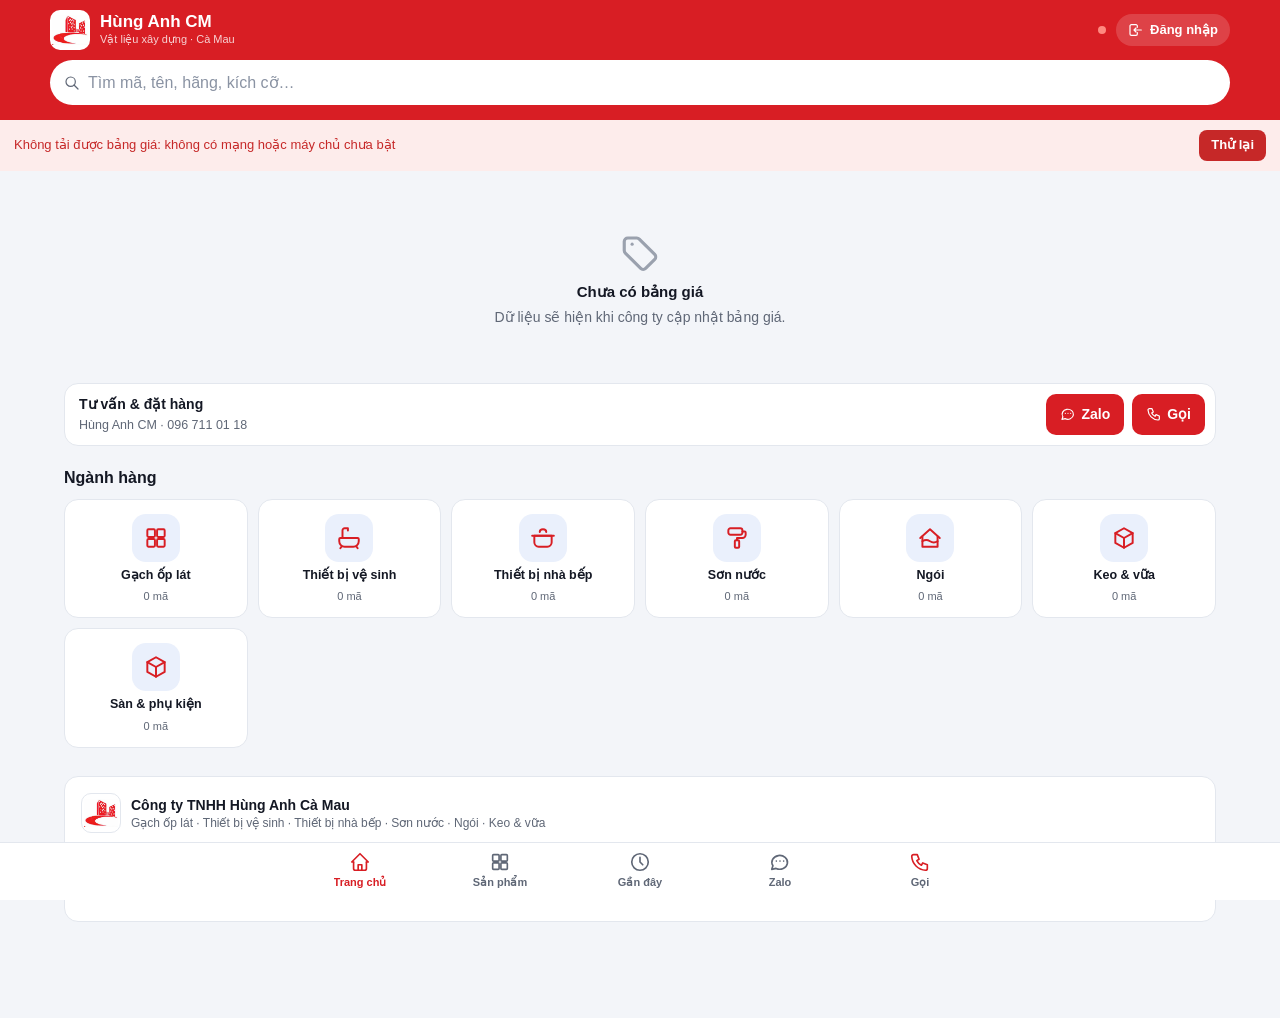
==== index.html @ 433af339 "feat: khung app bang gia / ton kho / dat hang cho Hung Anh Ca Mau Ban sach dua tren app Hien Nga: th" ====
<!DOCTYPE html>
<html lang="vi">
<head>
<meta charset="UTF-8"/>
<meta name="viewport" content="width=device-width,initial-scale=1.0,viewport-fit=cover"/>
<meta name="apple-mobile-web-app-capable" content="yes"/>
<meta name="theme-color" content="#D81E24"/>
<meta name="apple-mobile-web-app-title" content="Hùng Anh CM"/>
<title>Bảng giá Hùng Anh CM</title>
<link rel="icon" type="image/png" href="img/favicon.png">
<link rel="apple-touch-icon" href="img/apple-touch-icon.png">
<link rel="manifest" href="manifest.json">
<link rel="stylesheet" href="style.css?v=22">
</head>
<body>

<!-- Màn hình đăng nhập (chỉ mở khi bấm "Đăng nhập") -->
<div id="login" class="login" hidden>
  <button type="button" class="login-back" data-act="dong-dang-nhap"><span id="login-back-ic"></span> Xem bảng giá</button>
  <div class="login-head">
    <div class="logo logo-lg" id="login-logo"></div>
    <div class="login-ten" id="login-ten"></div>
    <div class="login-sub" id="login-sub"></div>
  </div>
  <form class="login-box" id="login-form" autocomplete="on">
    <h1>Đăng nhập đại lý / nhân viên</h1>
    <p class="login-note">Để xem giá đại lý và tồn kho.</p>
    <label>Tài khoản<input id="inp-user" type="text" autocomplete="username" autocapitalize="none" required></label>
    <label>Mật khẩu<input id="inp-pass" type="password" autocomplete="current-password" required></label>
    <p class="login-err" id="login-err"></p>
    <button type="submit" class="btn btn-chinh" id="btn-login">Đăng nhập</button>
    <p class="login-foot" id="login-foot"></p>
  </form>
</div>

<!-- App -->
<div id="app" hidden>
  <header class="topbar" id="topbar"></header>
  <div class="acct-menu" id="acct-menu" hidden></div>
  <div class="demo-bar" id="demo-bar" hidden>Chế độ dùng thử – dữ liệu giả, chưa nối Google Sheet</div>
  <div class="loi-bar" id="loi-bar" hidden></div>
  <main id="main"></main>
  <nav class="bottom-nav" id="bottom-nav"></nav>
</div>

<!-- Chi tiết sản phẩm / bảng lọc / quản lý tài khoản -->
<div class="sheet-nen" id="sheet-nen" hidden></div>
<section class="sheet" id="sheet" hidden aria-modal="true" role="dialog"></section>
<div class="toast" id="toast" hidden></div>

<!-- Vùng in tem giá (chỉ hiện khi in) -->
<div id="vung-in" hidden></div>
<style id="kieu-in"></style>

<script src="config.js?v=7"></script>
<script src="lib/qr.js?v=1"></script>
<script src="lib/anh-gui.js?v=4"></script>
<script src="app.js?v=35"></script>
</body>
</html>
---- style.css ----
*{box-sizing:border-box;margin:0;padding:0;-webkit-tap-highlight-color:transparent}
:root{
  --c:#1E3FA8;  --c2:#152E7E;  --c-nhat:#EAF0FC;   /* xanh logo – app.js ghi đè theo config.js */
  --do:#D7261E; --do-nhat:#FDECEB;                  /* đỏ logo */
  --bg:#F3F5F9; --bg1:#FFFFFF; --bg2:#F0F2F6;
  --t1:#141824; --t2:#5F6776; --t3:#9AA1AE;
  --bd:#E3E7EE; --bd2:#CBD2DD;
  --xanh:#1F8A3B; --vang:#B36B00; --loi:#C62828;
  --r:14px; --r8:10px;
  --f:-apple-system,BlinkMacSystemFont,'Segoe UI',Roboto,'Helvetica Neue',sans-serif;
}
@media (prefers-color-scheme:dark){
  :root{--bg:#0E1117;--bg1:#181C24;--bg2:#222733;--t1:#EEF1F6;--t2:#A0A8B6;--t3:#5E6675;--bd:#2B313D;--bd2:#3B4250;--c-nhat:#1C2846;--do-nhat:#3A1A19;--xanh:#5CC87A;--vang:#F2B04F;--loi:#F06A64}
}
html,body{background:var(--bg);color:var(--t1);font:14px/1.45 var(--f)}
body{min-height:100vh;overflow-x:hidden}
[hidden]{display:none!important}
button{font:inherit;color:inherit;cursor:pointer;border:none;background:none;text-align:inherit}
input,select{font:inherit;color:var(--t1)}
img{display:block;max-width:100%}
a{color:inherit;text-decoration:none}
.ic{width:20px;height:20px;flex-shrink:0;display:inline-block;vertical-align:middle}
.ic-sm{width:16px;height:16px}
.ic-lg{width:28px;height:28px}

/* ---------- Nút ---------- */
.btn{display:flex;align-items:center;justify-content:center;gap:8px;width:100%;padding:12px 14px;border-radius:12px;font-weight:700;font-size:15px}
.btn-chinh{background:var(--c);color:#fff}
.btn-do{background:var(--do);color:#fff}
.btn-chinh:disabled{opacity:.6}
.btn-vien{border:1.5px solid var(--bd2);background:var(--bg1);color:var(--t1);font-weight:600}
.btn-nho{width:auto;padding:8px 14px;font-size:13px}
.lock{display:flex;align-items:center;gap:8px;width:100%;padding:10px 12px;border-radius:10px;background:var(--c-nhat);color:var(--c);font-weight:600;font-size:13px}

/* ---------- Logo ---------- */
.logo{display:inline-flex;align-items:center;justify-content:center;width:40px;height:40px;border-radius:10px;background:#fff;color:var(--do);font-weight:900;font-size:15px;letter-spacing:-.5px;flex-shrink:0;overflow:hidden;padding:2px}
.logo img{width:100%;height:100%;object-fit:contain}
.logo-lg{width:132px;height:132px;border-radius:24px;font-size:32px;padding:10px;box-shadow:0 8px 24px rgba(0,0,0,.2)}

/* ---------- Đăng nhập ---------- */
.login{min-height:100vh;background:var(--c);display:flex;flex-direction:column;align-items:center;justify-content:center;padding:56px 16px 24px;position:relative}
.login::after{content:'';position:absolute;left:0;right:0;bottom:0;height:6px;background:var(--do)}
.login-back{position:absolute;top:max(14px,env(safe-area-inset-top));left:12px;display:flex;align-items:center;gap:6px;color:#fff;font-weight:600;padding:8px 10px;border-radius:10px;background:rgba(255,255,255,.14)}
.login-head{text-align:center;color:#fff;margin-bottom:22px}
.login-ten{font-size:26px;font-weight:900;margin-top:12px}
.login-sub{opacity:.85;font-size:13px}
.login-box{width:100%;max-width:380px;background:var(--bg1);border-radius:18px;padding:22px 20px;box-shadow:0 14px 40px rgba(0,0,0,.25)}
.login-box h1{font-size:17px}
.login-note{font-size:13px;color:var(--t2);margin:2px 0 16px}
.login-box label{display:block;font-size:12px;font-weight:700;color:var(--t2);margin-bottom:12px}
.login-box input{display:block;width:100%;margin-top:5px;padding:12px;border:1.5px solid var(--bd2);border-radius:10px;background:var(--bg1);font-size:16px}
.login-box input:focus{outline:none;border-color:var(--c)}
.login-err{color:var(--loi);font-size:13px;min-height:18px;margin-bottom:6px}
.login-foot{text-align:center;font-size:12px;color:var(--t2);margin-top:14px}
.login-foot a{color:var(--c);font-weight:600}

/* ---------- Thanh trên ---------- */
.topbar{position:sticky;top:0;z-index:20;background:var(--c);color:#fff;padding:10px 14px 12px;padding-top:max(10px,env(safe-area-inset-top));border-bottom:3px solid var(--do)}
.tb-row{display:flex;align-items:center;gap:10px;max-width:1180px;margin:0 auto}
.brand{display:flex;align-items:center;gap:10px;min-width:0;flex:1;color:#fff}
.brand-text{display:flex;flex-direction:column;min-width:0}
.brand-text b{font-size:17px;line-height:1.2;white-space:nowrap;overflow:hidden;text-overflow:ellipsis}
.brand-text small{font-size:11px;opacity:.8;white-space:nowrap;overflow:hidden;text-overflow:ellipsis}
.tb-title{flex:1;min-width:0;font-size:17px;font-weight:800;white-space:nowrap;overflow:hidden;text-overflow:ellipsis}
.tb-btn{display:flex;align-items:center;gap:6px;color:#fff;background:rgba(255,255,255,.16);border-radius:999px;padding:7px 12px;font-size:13px;font-weight:700;flex-shrink:0}
.tb-icon{width:38px;height:38px;display:flex;align-items:center;justify-content:center;border-radius:10px;color:#fff;flex-shrink:0}
.tb-icon:hover,.tb-btn:hover{background:rgba(255,255,255,.24)}
.tb-search{display:flex;align-items:center;gap:8px;background:#fff;color:#5F6776;border-radius:999px;padding:0 14px;margin:10px auto 0;max-width:1180px}
.tb-search input{flex:1;border:none;background:none;padding:11px 0;font-size:16px;outline:none;min-width:0;color:#141824}
.tb-search input::placeholder{color:#8A93A3}
.sync{width:8px;height:8px;border-radius:50%;background:#7CE29A;flex-shrink:0}
.sync.dang{background:#FFD166;animation:nhay 1s infinite}
.sync.loi{background:#FF8A80}
@keyframes nhay{50%{opacity:.3}}
.acct-menu{position:fixed;right:12px;top:58px;z-index:30;background:var(--bg1);color:var(--t1);border-radius:14px;box-shadow:0 12px 32px rgba(0,0,0,.22);min-width:230px;overflow:hidden}
.acct-menu .who{padding:12px 14px;border-bottom:1px solid var(--bd);font-size:12px;color:var(--t2)}
.acct-menu .who b{display:block;color:var(--t1);font-size:14px}
.acct-menu button{display:flex;align-items:center;gap:10px;width:100%;padding:12px 14px;font-size:14px}
.acct-menu button:hover{background:var(--bg2)}
.demo-bar{background:#FFF3CD;color:#7A5300;font-size:12px;font-weight:700;text-align:center;padding:5px 10px}
.loi-bar{background:var(--do-nhat);color:var(--loi);font-size:13px;padding:10px 14px;display:flex;gap:10px;align-items:center;justify-content:space-between}
.loi-bar button{background:var(--loi);color:#fff;border-radius:8px;padding:6px 12px;font-weight:700;flex-shrink:0}

main{max-width:1180px;margin:0 auto;padding:14px 14px 96px}

/* ---------- Thanh dưới ---------- */
.bottom-nav{position:fixed;left:0;right:0;bottom:0;z-index:20;display:flex;justify-content:center;background:var(--bg1);border-top:1px solid var(--bd);padding-bottom:env(safe-area-inset-bottom)}
.bn{flex:1;max-width:140px;display:flex;flex-direction:column;align-items:center;gap:2px;padding:8px 2px 9px;font-size:11px;font-weight:600;color:var(--t2);min-width:0}
.bn .ic{width:22px;height:22px}
.bn.on{color:var(--do)}
.bn span{max-width:100%;overflow:hidden;text-overflow:ellipsis;white-space:nowrap}

/* ---------- Trang chủ ---------- */
.banner{display:flex;align-items:center;gap:12px;background:var(--do);color:#fff;border-radius:var(--r);padding:14px 16px}
.banner b{display:block;font-size:16px}
.banner small{opacity:.9;font-size:12.5px}
.banner .ic{width:30px;height:30px;opacity:.9}
.h2{display:flex;align-items:baseline;justify-content:space-between;font-size:16px;font-weight:800;margin:20px 0 10px}
.h2 a,.h2 button{font-size:13px;font-weight:600;color:var(--c)}
.dm-grid{display:grid;grid-template-columns:repeat(3,1fr);gap:10px}
@media(min-width:760px){.dm-grid{grid-template-columns:repeat(6,1fr)}}
.dm-card{background:var(--bg1);border:1px solid var(--bd);border-radius:var(--r);padding:14px 6px 12px;display:flex;flex-direction:column;align-items:center;gap:6px;text-align:center}
.dm-card .ic-wrap{width:48px;height:48px;border-radius:14px;background:var(--c-nhat);color:var(--c);display:flex;align-items:center;justify-content:center}
.dm-card .ic{width:26px;height:26px}
.dm-card b{font-size:12.5px;line-height:1.25}
.dm-card small{color:var(--t2);font-size:11px}
.dm-card:hover{border-color:var(--c)}
.chips{display:flex;gap:6px;overflow-x:auto;padding-bottom:2px;scrollbar-width:none}
.chips::-webkit-scrollbar{display:none}
.chips.wrap{flex-wrap:wrap}
.chip{flex-shrink:0;display:inline-flex;align-items:center;gap:5px;padding:7px 13px;border-radius:999px;border:1.5px solid var(--bd2);background:var(--bg1);font-size:13px;font-weight:600;white-space:nowrap}
.chip.on{background:var(--c);border-color:var(--c);color:#fff}
.chip small{opacity:.65;font-weight:500}
.chip.loc-on{border-color:var(--c);color:var(--c)}
.hang-grid{display:grid;grid-template-columns:repeat(3,1fr);gap:10px}
@media(min-width:760px){.hang-grid{grid-template-columns:repeat(6,1fr)}}
.hang-o{background:#fff;border:1px solid var(--bd);border-radius:var(--r);padding:12px 8px 8px;display:flex;flex-direction:column;align-items:center;gap:6px}
.hang-o img{height:34px;max-width:100%;object-fit:contain}
.hang-o small{color:#5F6776;font-size:11px}
.hang-o:hover{border-color:var(--c)}
.chip-logo{background:#fff}
.chip-logo img{height:16px;max-width:86px;object-fit:contain}
.chip-logo.on{background:#fff;border-color:var(--c);box-shadow:0 0 0 2px var(--c) inset;color:var(--c)}
.tag.hang-logo{background:#fff;border:1px solid var(--bd);padding:3px 8px;display:inline-flex;align-items:center}
.tag.hang-logo img{height:16px;max-width:110px;object-fit:contain}
.gan-day{display:flex;gap:10px;overflow-x:auto;scrollbar-width:none;padding-bottom:2px}
.gan-day::-webkit-scrollbar{display:none}
.mini{flex-shrink:0;width:118px;background:var(--bg1);border:1px solid var(--bd);border-radius:12px;overflow:hidden}
.mini .anh-o{aspect-ratio:1/1}
.mini div.tx{padding:6px 8px 8px;font-size:12px}
.mini b{display:block;font-size:12px;white-space:nowrap;overflow:hidden;text-overflow:ellipsis}
.mini .gia{color:var(--c);font-weight:800}
.lh-card{display:flex;align-items:center;gap:8px;margin-top:10px;background:var(--bg1);border:1px solid var(--bd);border-radius:var(--r);padding:10px 10px 10px 14px}
.lh-info{flex:1;min-width:0}
.lh-info b{display:block;font-size:14px}
.lh-info small{color:var(--t2);font-size:12.5px;white-space:nowrap}
.lh-btn{display:flex;align-items:center;gap:5px;padding:10px 14px;border-radius:10px;font-weight:700;font-size:14px;color:#fff;flex-shrink:0}
.lh-zalo{background:var(--c)}.lh-goi{background:var(--do)}
.cty{margin-top:28px;padding:16px;border-radius:var(--r);background:var(--bg1);border:1px solid var(--bd);font-size:13px}
.cty-head{display:flex;gap:10px;align-items:center;margin-bottom:10px}
.cty-head .logo{border:1px solid var(--bd)}
.cty-head b{display:block;font-size:14px}
.cty-head small{display:block;color:var(--t2);font-size:12px;line-height:1.35}
.cty a{display:flex;align-items:center;gap:8px;padding:6px 0;color:var(--t1)}
.cty a .ic{color:var(--c)}
.bn-goi .ic{color:var(--do)}

/* ---------- Ảnh / ô ảnh trống ---------- */
.anh-o{position:relative;background:var(--bg2);color:var(--t3);display:flex;align-items:center;justify-content:center;overflow:hidden}
.anh-o img{width:100%;height:100%;object-fit:cover}
.anh-o .ic{width:40%;height:40%;max-width:44px;max-height:44px}

/* ---------- Danh sách ---------- */
.loc-bar{position:sticky;top:var(--top-h,64px);z-index:10;background:var(--bg);margin:-14px -14px 0;padding:10px 14px 8px}
.list-tools{display:flex;align-items:center;justify-content:space-between;gap:10px;margin:6px 0 8px;font-size:12.5px;color:var(--t2)}
.sx{font-size:12.5px;color:var(--t2);padding:4px 0}
.sx b{color:var(--c)}
.goi-y{display:flex;align-items:center;gap:8px;background:var(--c-nhat);color:var(--c);border-radius:10px;padding:9px 12px;font-size:12.5px;font-weight:600;margin-bottom:10px;width:100%}
.goi-y .ic{width:18px;height:18px}
.rows{background:var(--bg1);border:1px solid var(--bd);border-radius:var(--r);overflow:hidden}
@media(min-width:900px){.rows{display:grid;grid-template-columns:1fr 1fr}.rows .row:nth-child(odd){border-right:1px solid var(--bd)}}
.row{display:flex;align-items:center;gap:12px;width:100%;padding:10px 12px;border-bottom:1px solid var(--bd)}
.row:hover{background:var(--bg2)}
.row .anh-o{width:56px;height:56px;border-radius:10px}
.row-info{flex:1;min-width:0;display:flex;flex-direction:column;gap:2px}
.row-ten{font-weight:700;font-size:14.5px;line-height:1.3;color:var(--t1);display:-webkit-box;-webkit-line-clamp:2;-webkit-box-orient:vertical;overflow:hidden;word-break:break-word}
.row-sub{font-size:11.5px;color:var(--t2);white-space:nowrap;overflow:hidden;text-overflow:ellipsis}
.row-sub .ma{font-family:ui-monospace,SFMono-Regular,Consolas,monospace;font-size:11px;letter-spacing:.2px;color:var(--t2)}
.row-gia{margin-top:2px}
.gia-lh{font-size:12.5px;font-weight:600;color:var(--t2)}
.row-ton{display:flex;flex-direction:column;align-items:flex-end;gap:5px}
.card-ton{display:flex;flex-wrap:wrap;gap:6px;align-items:center;margin-top:4px}
.cap{font-size:10.5px;font-weight:800;padding:1px 7px;border-radius:6px;white-space:nowrap;background:var(--bg2);color:var(--t2)}
.cap-1{background:#E7F5EC;color:#1F7A3A}
.cap-2{background:#FFF4DE;color:#9A5B00}
.cap-3{background:#FDECEA;color:#B3261E}
@media (prefers-color-scheme:dark){.cap-1{background:#16351F;color:#7FD99A}.cap-2{background:#3A2C10;color:#F5C26B}.cap-3{background:#3A1A19;color:#F4908A}}
.ton.het{color:var(--t3)}
.chip-ton .cham{width:8px;height:8px;border-radius:50%;background:var(--xanh)}
.chip-ton.on{background:var(--xanh);border-color:var(--xanh)}
.chip-ton.on .cham{background:#fff}
.mini b{font-weight:700;white-space:normal;display:-webkit-box;-webkit-line-clamp:2;-webkit-box-orient:vertical;overflow:hidden;line-height:1.3}
.mini small{display:block;color:var(--t3);font-size:10.5px;margin:2px 0}
.gia{font-weight:800;color:var(--c)}
.gia-to{font-size:15px}
.dvt{font-size:11px;color:var(--t2);font-weight:500}
s.ny{font-size:12px;color:var(--t3);margin-left:6px}
.nhan-dl{font-size:10.5px;font-weight:700;color:var(--c);background:var(--c-nhat);border-radius:5px;padding:1px 5px;margin-right:5px;vertical-align:1px}
.ton{display:inline-flex;align-items:center;gap:5px;font-size:11.5px;font-weight:700;color:var(--t2);white-space:nowrap}
.ton::before{content:'';width:8px;height:8px;border-radius:50%;background:var(--t3)}
.ton.nhanh{color:var(--xanh)}.ton.nhanh::before{background:var(--xanh)}
.ton.mai{color:var(--vang)}.ton.mai::before{background:var(--vang)}
.ton.cho{color:var(--loi)}.ton.cho::before{background:var(--loi)}
.row-ton{flex-shrink:0;text-align:right}
.grid{display:grid;grid-template-columns:repeat(2,1fr);gap:10px}
@media(min-width:700px){.grid{grid-template-columns:repeat(3,1fr)}}
@media(min-width:1000px){.grid{grid-template-columns:repeat(5,1fr)}}
.card{background:var(--bg1);border:1px solid var(--bd);border-radius:var(--r);overflow:hidden;display:flex;flex-direction:column}
.card:hover{border-color:var(--c)}
.card .anh-o{aspect-ratio:1/1}
.tag-hang{position:absolute;left:6px;top:6px;background:rgba(255,255,255,.92);color:var(--c);border:1px solid var(--bd);font-size:10.5px;font-weight:700;padding:1px 7px;border-radius:999px}
.card-body{padding:9px 10px 11px;display:flex;flex-direction:column;gap:2px;flex:1}
.card-body .row-sub{white-space:normal}
.card-body .gia{margin-top:auto;padding-top:4px}
.trong{text-align:center;color:var(--t2);padding:46px 10px}
.trong .ic{width:42px;height:42px;color:var(--t3);margin-bottom:8px}
.trong b{display:block;color:var(--t1);font-size:15px;margin-bottom:4px}
.them{margin:16px auto 0;max-width:260px}
.dang-tai{display:flex;flex-direction:column;gap:8px}
.sk{height:76px;border-radius:12px;background:linear-gradient(90deg,var(--bg2),var(--bg1),var(--bg2));background-size:200% 100%;animation:sk 1.2s infinite}
@keyframes sk{to{background-position:-200% 0}}

/* ---------- Bảng trượt (chi tiết, lọc, tài khoản) ---------- */
.sheet-nen{position:fixed;inset:0;background:rgba(10,15,30,.5);z-index:40}
.sheet{position:fixed;left:0;right:0;bottom:0;z-index:41;background:var(--bg1);border-radius:20px 20px 0 0;max-height:94vh;overflow-y:auto;display:flex;flex-direction:column}
@media(min-width:760px){.sheet{left:50%;right:auto;bottom:auto;top:50%;transform:translate(-50%,-50%);width:720px;border-radius:20px;max-height:90vh}}
.sh-head{position:sticky;top:0;z-index:3;display:flex;align-items:center;gap:8px;padding:10px 12px;background:var(--bg1);border-bottom:1px solid var(--bd)}
.sh-head h3{flex:1;min-width:0;font-size:16px;white-space:nowrap;overflow:hidden;text-overflow:ellipsis}
.sh-x{width:36px;height:36px;border-radius:50%;background:var(--bg2);display:flex;align-items:center;justify-content:center;flex-shrink:0}
.sh-body{padding:14px 16px 18px;flex:1}
.sh-foot{position:sticky;bottom:0;z-index:3;display:flex;gap:8px;padding:10px 16px max(12px,env(safe-area-inset-bottom));background:var(--bg1);border-top:1px solid var(--bd)}
.sh-foot .btn{padding:12px 10px}
.btn-vuong{width:50px;flex-shrink:0;padding:0}
.anh-lon{aspect-ratio:4/3;margin:-14px -16px 14px}
.anh-lon img{object-fit:contain;background:#fff}
.anh-lon.chua-anh{aspect-ratio:auto;height:110px}
.anh-nav{position:absolute;top:50%;transform:translateY(-50%);background:rgba(0,0,0,.45);color:#fff;width:36px;height:36px;border-radius:50%;display:flex;align-items:center;justify-content:center}
.anh-nav.trai{left:10px}.anh-nav.phai{right:10px}
.anh-so{position:absolute;right:10px;bottom:10px;background:rgba(0,0,0,.55);color:#fff;font-size:11px;padding:2px 8px;border-radius:999px}
.ct-ten{font-size:20px;font-weight:800;line-height:1.3;word-break:break-word}
.ct-ma{display:inline-flex;align-items:center;gap:6px;margin-top:6px;font-size:12.5px;color:var(--t2);padding:3px 8px;border-radius:8px;background:var(--bg2)}
.ct-ma b{font-family:ui-monospace,SFMono-Regular,Consolas,monospace;color:var(--t1);font-weight:700}
.ct-ma .ic{color:var(--t3)}
.ton-lon{display:flex;align-items:center;gap:12px}
.ton-lon .cham{width:12px;height:12px;border-radius:50%;flex-shrink:0;background:var(--t3)}
.ton-lon b{display:block;font-size:20px;font-weight:800}
.ton-lon small{display:block;font-size:12.5px;color:var(--t2)}
.ton-lon.nhanh .cham{background:var(--xanh)}.ton-lon.nhanh b{color:var(--xanh)}
.ton-lon.mai .cham{background:var(--vang)}.ton-lon.mai b{color:var(--vang)}
.ton-lon.cho .cham{background:var(--loi)}.ton-lon.cho b{color:var(--loi)}
.ton-lon + .tier{margin-top:10px;padding-top:10px;border-top:1px dashed var(--bd)}
.kho-ds{margin-top:10px}
.kho .kho-dong span:first-child{display:flex;align-items:center;gap:6px}
.ton-gio{display:flex;align-items:center;gap:6px;margin-top:10px;font-size:11.5px;color:var(--t3)}
.du-kho{margin-top:6px;font-size:13px;font-weight:700}
.du-kho.nhanh{color:var(--xanh)}.du-kho.mai{color:var(--vang)}.du-kho.cho{color:var(--loi)}
.ct-tags{display:flex;flex-wrap:wrap;gap:6px;margin-top:10px}
.tag{font-size:12px;font-weight:600;padding:3px 9px;border-radius:999px;background:var(--bg2);color:var(--t2)}
.tag.hang{background:var(--c-nhat);color:var(--c)}
.sec{font-size:12px;font-weight:800;color:var(--t2);text-transform:uppercase;letter-spacing:.4px;margin:18px 0 8px}
.box{border:1px solid var(--bd);border-radius:12px;padding:12px 14px}
.gia-chinh{display:flex;align-items:baseline;justify-content:space-between;gap:10px}
.gia-chinh .gia{font-size:24px}
.gia-phu{display:flex;justify-content:space-between;font-size:13px;color:var(--t2);margin-top:6px;padding-top:6px;border-top:1px dashed var(--bd)}
.mo{font-size:12.5px;color:var(--t2)}
.tt{width:100%;border-collapse:collapse;font-size:13.5px}
.tt td{padding:8px 0;border-bottom:1px solid var(--bd);vertical-align:top}
.tt tr:last-child td{border-bottom:none}
.tt td:first-child{color:var(--t2);width:40%}
.tier{display:flex;flex-direction:column;gap:6px}
.tier .ton{font-size:13px}
.kho{margin-top:10px;border-top:1px dashed var(--bd2);padding-top:10px;font-size:13px}
.kho-dong{display:flex;justify-content:space-between;gap:8px;font-weight:700}
.lo{font-size:12px;color:var(--t2);margin-top:3px}
.quydoi{display:flex;gap:8px;align-items:center;flex-wrap:wrap;font-size:14px}
.quydoi input{width:110px;padding:9px 10px;border:1.5px solid var(--bd2);border-radius:10px;background:var(--bg1);font-size:16px}
.quydoi-kq{font-size:13.5px;font-weight:700;color:var(--c);margin-top:8px}
.loc-nhom{margin-bottom:6px}
.loc-nhom .sec{margin-top:6px}

/* ---------- Quản lý tài khoản ---------- */
.u-ds{display:flex;flex-direction:column;gap:6px}
.u-dong{display:flex;justify-content:space-between;align-items:center;gap:8px;padding:10px 12px;border:1px solid var(--bd);border-radius:12px;width:100%}
.u-dong small{display:block;color:var(--t2);font-size:12px}
.vt{font-size:11px;font-weight:700;padding:2px 8px;border-radius:999px;flex-shrink:0}
.vt-admin{background:#F3E5F5;color:#7B1FA2}.vt-nv{background:var(--c-nhat);color:var(--c)}.vt-khachhang{background:#E8F5E9;color:#2E7D32}
.form label{display:block;font-size:12px;font-weight:700;color:var(--t2);margin-bottom:10px}
.form input,.form select{display:block;width:100%;margin-top:4px;padding:10px;border:1.5px solid var(--bd2);border-radius:10px;background:var(--bg1);font-size:16px}
.form .hang2{display:grid;grid-template-columns:1fr 1fr;gap:10px}
.form .ck{display:flex;align-items:center;gap:8px}
.form .ck input{width:auto;display:inline;margin:0}

/* ---------- Thanh lọc kích thước ---------- */
.kt-bar{display:flex;align-items:center;gap:8px;margin-top:8px}
.kt-nhan{display:flex;align-items:center;gap:4px;flex-shrink:0;font-size:12px;font-weight:800;color:var(--t2);text-transform:uppercase;letter-spacing:.3px}
.kt-bar .chips{flex:1;min-width:0}
.chip-kt{padding:6px 11px;font-size:13.5px;font-weight:700}
.chip-kt.on{background:var(--do);border-color:var(--do);color:#fff}
@media(min-width:900px){.kt-bar .chips{flex-wrap:wrap}}

/* ---------- Giỏ hàng + đơn hàng ---------- */
.tb-gio{position:relative}
.tb-dem{position:absolute;top:2px;right:2px;min-width:17px;height:17px;padding:0 4px;border-radius:9px;background:var(--do);color:#fff;font-size:10.5px;font-weight:800;display:flex;align-items:center;justify-content:center}
.gio-tt{color:var(--c)!important;font-weight:700}
.gio-o{width:54px;text-align:center;padding:6px 4px;border:1.5px solid var(--bd2);border-radius:8px;background:var(--bg1);font-size:16px;font-weight:700}
.gio-dv{font-size:11.5px;color:var(--t2);width:34px;flex-shrink:0}
.gio-tong{display:flex;justify-content:space-between;align-items:baseline;margin-top:12px;font-size:14px}
.gio-tong b{font-size:20px;color:var(--c)}
.don-the{border:1px solid var(--bd);border-radius:12px;padding:12px 14px;margin-bottom:10px}
.don-dau{display:flex;justify-content:space-between;align-items:center;gap:8px}
.don-hang{font-size:12.5px;color:var(--t2);margin-top:6px;line-height:1.5}
.don-cuoi{display:flex;justify-content:space-between;align-items:center;margin-top:8px}
.don-cuoi b{color:var(--c);font-size:16px}
.tt{font-size:11.5px;font-weight:800;padding:2px 9px;border-radius:999px;white-space:nowrap}
.tt-moi{background:#FFF4DE;color:#9A5B00}.tt-xacnhan{background:#E3F2FD;color:#1565C0}.tt-danggiao{background:#EDE7F6;color:#5E35B1}
.tt-dagiao{background:#E7F5EC;color:#1F7A3A}.tt-giu{background:#FDEBD3;color:#B45309}.tt-huy,.tt-tuchoi{background:#F1F3F4;color:#6B7280}

/* ---------- Giỏ tem ---------- */
.tem-hd{background:var(--c-nhat);border-radius:12px;padding:10px 12px;font-size:13px;line-height:1.5}
.tem-hd summary{font-weight:800;color:var(--c);cursor:pointer}
.tem-hd ol{margin:8px 0 0 18px}
.tem-hd li{margin-bottom:4px}
.tem-canh{display:flex;align-items:center;gap:8px;background:#FFF4DE;color:#8A5300;border-radius:10px;padding:8px 10px;font-size:13px;font-weight:600}
.tem-canh span{flex:1}
.tem-cd{display:grid;grid-template-columns:1fr 1fr;gap:10px}
.tem-cd label,.tem-gia{font-size:12px;font-weight:700;color:var(--t2)}
.tem-cd input,.tem-them input,.tem-gia input{display:block;width:100%;margin-top:4px;padding:9px 10px;border:1.5px solid var(--bd2);border-radius:10px;background:var(--bg1);font-size:16px}
.tem-them{display:flex;gap:8px;align-items:center}
.tem-them input{margin-top:0;flex:1}
.tem-ds{display:flex;flex-direction:column;margin-top:8px}
.tem-dong{display:flex;align-items:center;gap:10px;padding:10px 0;border-bottom:1px solid var(--bd)}
.tem-dong-ten{flex:1;min-width:0}
.tem-dong-ten b{display:block;font-size:13.5px;line-height:1.3}
.tem-dong-ten small{color:var(--t2);font-size:11.5px}
.tem-gia{width:110px;flex-shrink:0}
.tem-gia input{padding:7px 8px;font-size:16px}
.tem-sl{display:flex;align-items:center;gap:6px;flex-shrink:0}
.tem-sl button{width:32px;height:32px;border-radius:8px;border:1.5px solid var(--bd2);font-size:17px;font-weight:700}
.tem-sl span{min-width:22px;text-align:center;font-weight:800}
.tem-xem{display:flex;justify-content:center;padding:14px;background:var(--bg2);border-radius:12px;overflow:auto}
.tem-xem .tem-o{box-shadow:0 4px 14px rgba(0,0,0,.15)}

/* ---------- Tem (đơn vị mm – đúng kích thước khi in) ---------- */
.tem-o{position:relative;overflow:hidden;background:#fff;flex-shrink:0}
.tem{position:absolute;left:0;top:0;transform-origin:0 0;background:#fff;color:#111;font-family:Arial,'Segoe UI',sans-serif;overflow:hidden}
.tem .t-logo{display:block;object-fit:contain}
.tem .t-qr svg{display:block;width:100%;height:100%}
.tem-lon{padding:3mm 3.5mm 0}
.tem-lon .t-dau{display:flex;gap:2.5mm;align-items:flex-start;height:20mm}
.tem-lon .t-logo{width:15mm;height:15mm}
.tem-lon .t-ten{flex:1;font-size:3.3mm;font-weight:700;line-height:1.25;max-height:12.5mm;overflow:hidden}
.tem-lon .t-qr{width:20mm;height:20mm;flex-shrink:0}
.tem-lon .t-dong{display:flex;align-items:baseline;gap:1.5mm;font-size:2.9mm;margin-top:2.4mm;white-space:nowrap}
.tem-lon .t-ke{flex:1;border-bottom:.25mm solid #888;font-size:3.4mm;padding:0 1mm;overflow:hidden;text-overflow:ellipsis}
.tem-lon .t-phu{font-size:2.5mm;color:#444}
.tem-lon .t-cap{font-size:2.4mm;font-weight:700;border:.25mm solid #111;border-radius:1mm;padding:0 1mm}
.tem-lon .t-gia{font-size:5.4mm;color:#D81E24}
.tem-lon .t-dv{font-size:2.6mm}
.tem-lon .t-chan{position:absolute;left:0;right:0;bottom:0;height:5mm;background:#A9151B;color:#fff;font-size:2.3mm;display:flex;align-items:center;padding:0 3.5mm}
.tem-nho{padding:1.6mm 2mm;display:flex;gap:1.5mm;align-items:center}
.tem-nho .t-nho-trai{flex:1;min-width:0;display:flex;flex-direction:column;gap:.5mm}
.tem-nho .t-logo{height:6mm;width:6mm;object-position:left}
.tem-nho .t-ten{font-size:2.4mm;font-weight:700;line-height:1.2;max-height:5.8mm;overflow:hidden}
.tem-nho .t-ma{font-size:2.1mm;color:#333;white-space:nowrap;overflow:hidden;text-overflow:ellipsis}
.tem-nho .t-gia{font-size:4.4mm;font-weight:700;color:#D81E24;white-space:nowrap}
.tem-nho .t-gia small{font-size:2.1mm;font-weight:400;margin-left:.5mm;color:#111}
.tem-nho .t-qr{width:17mm;height:17mm;flex-shrink:0}

/* ---------- In ---------- */
#vung-in{display:none}
@media print{
  body.dang-in>*:not(#vung-in){display:none!important}
  body.dang-in{background:#fff!important;min-height:0}
  body.dang-in #vung-in{display:block!important}
  .in-mot{page-break-after:always;break-after:page}
  .in-mot:last-child{page-break-after:auto;break-after:auto}
  .in-a4{width:210mm;height:297mm;padding:13.5mm 10mm;display:grid;grid-template-columns:95mm 95mm;grid-auto-rows:54mm;gap:0;page-break-after:always;break-after:page}
  .in-a4 .tem-o{outline:.2mm dashed #bbb}
  *{-webkit-print-color-adjust:exact;print-color-adjust:exact}
}

/* ---------- Trang xem mẫu (quét QR) ---------- */
body.che-xem .topbar,body.che-xem .bottom-nav,body.che-xem .demo-bar{display:none!important}
body.che-xem main{padding:0 0 30px;max-width:720px}
.xem-anh{aspect-ratio:1/1;max-height:70vh;width:100%}
.xem-anh img{object-fit:contain;background:#fff}
.xem-anh.chua-anh{aspect-ratio:auto;height:160px}
.xem-than{padding:16px}
.xem-logo{height:30px;max-width:160px;object-fit:contain;margin-bottom:10px}
.xem-lh{display:flex;align-items:center;gap:8px;margin-top:16px;background:var(--bg1);border:1px solid var(--bd);border-radius:var(--r);padding:12px 12px 12px 14px}
.xem-lh>div{flex:1;min-width:0}
.xem-lh small{display:block;color:var(--t2);font-size:12px}
.xem-lh b{display:block;font-size:15px}
.xem-lh span{font-size:13px;color:var(--t2)}

.toast{position:fixed;left:50%;bottom:88px;transform:translateX(-50%);background:rgba(20,24,36,.92);color:#fff;padding:10px 16px;border-radius:999px;font-size:13px;z-index:60;max-width:90vw;text-align:center}

/* Chừa hàng (GĐ2) */
.chua-box{background:var(--bg2);border-radius:12px;padding:10px 12px;margin-top:10px}
.chua-box .chips{flex-wrap:wrap;overflow:visible}
.chua-box .chip small{opacity:.75;font-weight:600}
.chua-coc{margin:8px 0 2px;font-size:14px}.chua-coc b{color:#B45309}
.chua-tt{display:flex;gap:6px;align-items:flex-start;margin-top:8px;padding:8px 10px;border-radius:10px;background:#FDF3E7;color:#7C3F00;font-size:13px;line-height:1.45}
.chua-tt.het{background:#FDECEC;color:#B42318}
.chua-tt svg{flex-shrink:0;margin-top:2px}
.chua-xin{margin-top:8px}.chua-xin .chips{margin-top:4px;flex-wrap:wrap;overflow:visible}
.ton-giu{display:flex;gap:6px;align-items:center;margin-top:8px;font-size:13px;color:#7C3F00;background:#FDF3E7;border-radius:10px;padding:7px 10px}

/* Giỏ hàng & đơn: 3 thẻ gọn */
.gio-tab{display:flex;gap:4px;margin:0 16px 4px;padding:4px;background:var(--bg2);border-radius:12px}
.gio-tab button{flex:1;display:flex;align-items:center;justify-content:center;gap:6px;padding:8px 4px;border-radius:9px;font-size:14px;font-weight:600;color:var(--t2)}
.gio-tab button.on{background:var(--bg1);color:var(--c);box-shadow:0 1px 3px rgba(0,0,0,.12)}
.gio-tab i{font-style:normal;font-size:11.5px;min-width:18px;height:18px;padding:0 5px;border-radius:999px;background:var(--c);color:#fff;display:inline-flex;align-items:center;justify-content:center}
.gio-tab button:not(.on) i{background:var(--bd2);color:var(--t1)}
.dn-ds{display:flex;flex-direction:column;gap:8px}
.dn{border:1px solid var(--bd);border-radius:12px;background:var(--bg1);overflow:hidden}
.dn.het{border-color:#F3B7B0}
.dn-dau{width:100%;display:flex;justify-content:space-between;align-items:center;gap:10px;padding:11px 12px;text-align:left}
.dn-trai{display:flex;flex-direction:column;gap:2px;min-width:0}
.dn-ma{font-weight:700;font-size:14.5px;display:flex;align-items:center;gap:4px}
.dn-trai small{color:var(--t2);font-size:12.5px}
.dn.het .dn-trai small{color:#B42318}
.dn-phai{display:flex;flex-direction:column;align-items:flex-end;gap:4px;flex-shrink:0}
.dn-phai b{font-size:14.5px}
.dn-ct{padding:0 12px 12px;border-top:1px dashed var(--bd)}
.dn-hang{display:flex;flex-direction:column;margin-top:8px}
.dn-hang>div{display:flex;justify-content:space-between;gap:10px;padding:7px 0;border-bottom:1px solid var(--bd);font-size:13.5px}
.dn-hang span,.dn-hang b{display:flex;flex-direction:column}.dn-hang b{text-align:right;font-weight:600;white-space:nowrap}
.dn-hang small{color:var(--t2);font-size:12px;font-weight:400}
.dn-chan{display:flex;justify-content:space-between;align-items:center;gap:8px;margin-top:10px;flex-wrap:wrap}
.dn-chan small{color:var(--t2)}.dn-chan span{display:flex;gap:6px}
.gio-chot{display:flex;flex-direction:column;justify-content:center;min-width:0}
.gio-chot small{color:var(--t2);font-size:12px}.gio-chot b{font-size:17px;color:var(--c)}
.ic-xs{width:13px;height:13px}
.mn-phu{display:block;font-size:11.5px;color:var(--t2);font-weight:400}
.sh-foot .gio-chot{flex:0 0 auto;max-width:42%;padding-right:6px}
.sh-foot .gio-chot+.btn{flex:1;width:auto;min-width:0}
.gio-ghi{margin:8px 0 2px;font-size:12.5px}

/* Giá theo viên (gạch) */
.gia-vien{display:flex;justify-content:space-between;align-items:baseline;margin-top:8px;padding-top:8px;border-top:1px dashed var(--bd);font-size:14px}
.gia-vien>span:first-child{color:var(--t2)}.gia-vien b{color:var(--c)}.gia-vien s{margin-left:8px;color:var(--t2);font-size:12.5px}
.gia-vien-ghi{text-align:right;font-size:11.5px;color:var(--t2)}

/* Giỏ ảnh (theo Sales Tool) */
.anh-o{position:relative}
.row,.card{position:relative}
.o-chon{position:absolute;z-index:3;top:6px;right:6px;width:30px;height:30px;border-radius:50%;border:2px solid #fff;background:rgba(0,0,0,.38);box-shadow:0 1px 4px rgba(0,0,0,.35);color:#fff;font-weight:700;display:flex;align-items:center;justify-content:center;font-size:19px;line-height:1;cursor:pointer;transition:transform .12s}
.o-chon:active{transform:scale(.88)}
.o-chon.co{background:var(--c);border-color:#fff;font-size:16px}
.row .o-chon{top:2px;right:2px;width:22px;height:22px;font-size:15px;border-width:1.5px}
.row .o-chon.co{font-size:12px}
.card.chon{border-color:var(--c);box-shadow:0 0 0 2px var(--c) inset}
.row.chon{background:var(--bg2)}
.ga-them-ds{width:auto;margin:2px 0 8px}
#gio-anh-nut{position:fixed;right:14px;bottom:calc(76px + env(safe-area-inset-bottom));z-index:30;padding:11px 16px;border-radius:999px;background:#111827;color:#fff;font-weight:700;font-size:14.5px;box-shadow:0 8px 22px rgba(0,0,0,.3)}
#gio-anh-nut b{display:inline-block;min-width:22px;margin-left:4px;padding:1px 7px;border-radius:999px;background:var(--do);font-size:13px}
#gio-anh-nut[hidden]{display:none}
.ga-ghi{font-size:13px;margin:2px 0 4px}
.canh-dl{color:#B42318!important;font-weight:600;margin-top:6px}
.ga-ds{display:flex;flex-direction:column}
.ga-dong{display:flex;align-items:center;gap:10px;padding:7px 0;border-bottom:1px solid var(--bd)}
.ga-dong .anh-o{width:52px;height:52px;flex-shrink:0;border-radius:8px}
.ga-dong>span{flex:1;min-width:0;display:flex;flex-direction:column}.ga-dong b{font-size:14px;font-weight:600;overflow:hidden;text-overflow:ellipsis;white-space:nowrap}.ga-dong small{color:var(--t2);font-size:12px}
.ga-dong.da-gui{opacity:.55}
.ga-bo{width:30px;height:30px;border-radius:50%;background:var(--bg2);color:var(--t2);flex-shrink:0}
.ga-nut{flex:1;display:flex}.ga-nut .btn{width:100%}
.anh-xem{background:var(--bg2);border-radius:12px;padding:8px;text-align:center;min-height:80px}
.anh-xem img{max-width:100%;max-height:60vh;border-radius:8px;display:block;margin:0 auto}
.btn-vuong.on{background:var(--c);color:#fff;border-color:var(--c)}
.nhap-nhay{animation:nhapnhay 1.1s ease-in-out infinite}
@keyframes nhapnhay{50%{box-shadow:0 0 0 6px rgba(1,64,255,.25)}}
#sheet .sh-foot [data-act=ga-xoa-het]{flex:0 0 auto;width:auto;padding:0 16px}
.ga-nut .btn{font-size:14.5px;line-height:1.25;white-space:normal}
.ga-zalo{margin-top:12px;padding:10px 12px;border-radius:12px;background:#FFF4DE;color:#7A4A00;font-size:13.5px;line-height:1.5}
.ga-zalo .btn{width:auto;margin-top:8px;display:inline-flex}
.ga-tai-ghi{background:var(--bg2);color:var(--t1)}
.tuoi{display:inline-block;font-size:10.5px;font-weight:700;padding:1px 7px;border-radius:999px;white-space:nowrap}
.tuoi-moi{background:#E7F6EC;color:#1F7A3A}.tuoi-tb{background:#EEF1F6;color:#4A5468}.tuoi-lau{background:#FFF1DC;color:#9A5B00}.tuoi-rlau{background:#FDE4E4;color:#B42318}
.tuoi-dong{display:flex;gap:8px;align-items:flex-start;margin-top:10px;padding:9px 12px;border-radius:10px;font-size:13px;line-height:1.45}
.tuoi-dong .ic{flex-shrink:0;margin-top:2px}
.giu-ds{display:flex;flex-direction:column;gap:3px;margin-top:6px}
.giu-ds>span{font-size:12.5px}
.chua-ten{display:block;margin:12px 0 4px;font-size:12px;font-weight:700;color:var(--t2)}
.chua-ten input{display:block;width:100%;margin-top:4px;padding:10px;border:1.5px solid var(--bd2);border-radius:10px;background:var(--bg1);font-size:16px}
.chua-ten input:focus{border-color:var(--c);outline:none}
.bb{color:var(--loi)}
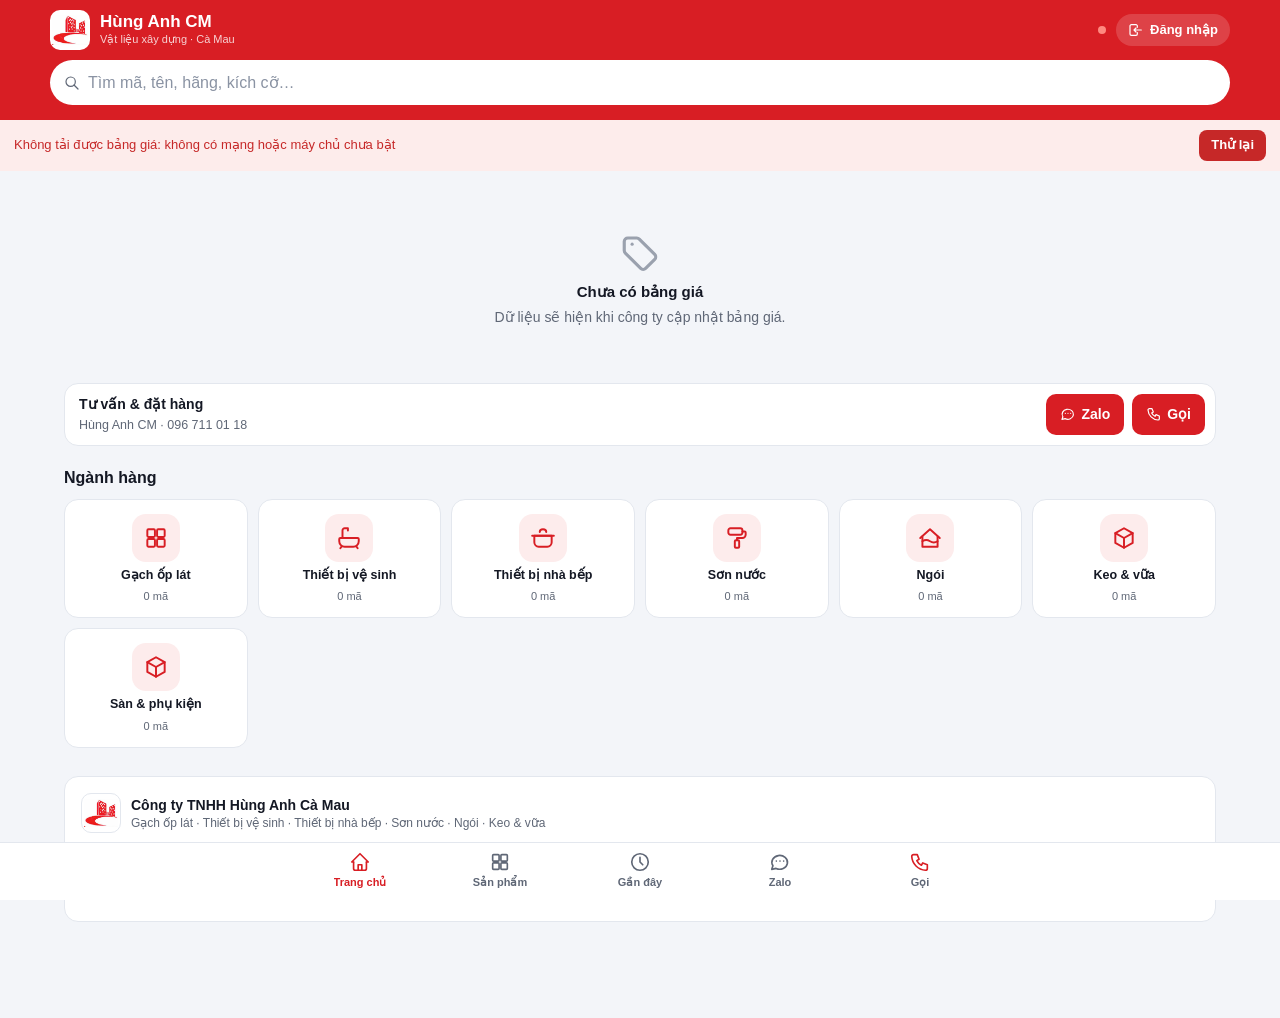
==== commit 0c26cef9: "fix: mau do mac dinh cho trang quan tri Co-Authored-By: Claude Sonnet 5.5 <noreply@anthropic.com>" ====
--- a/index.html
+++ b/index.html
@@ -10,7 +10,7 @@
 <link rel="icon" type="image/png" href="img/favicon.png">
 <link rel="apple-touch-icon" href="img/apple-touch-icon.png">
 <link rel="manifest" href="manifest.json">
-<link rel="stylesheet" href="style.css?v=22">
+<link rel="stylesheet" href="style.css?v=24">
 </head>
 <body>
 
@@ -52,9 +52,9 @@
 <div id="vung-in" hidden></div>
 <style id="kieu-in"></style>
 
-<script src="config.js?v=7"></script>
+<script src="config.js?v=8"></script>
 <script src="lib/qr.js?v=1"></script>
 <script src="lib/anh-gui.js?v=4"></script>
-<script src="app.js?v=35"></script>
+<script src="app.js?v=36"></script>
 </body>
 </html>
--- a/style.css
+++ b/style.css
@@ -1,6 +1,6 @@
 *{box-sizing:border-box;margin:0;padding:0;-webkit-tap-highlight-color:transparent}
 :root{
-  --c:#1E3FA8;  --c2:#152E7E;  --c-nhat:#EAF0FC;   /* xanh logo – app.js ghi đè theo config.js */
+  --c:#D81E24;  --c2:#A9151B;  --c-nhat:#FDECEC;   /* xanh logo – app.js ghi đè theo config.js */
   --do:#D7261E; --do-nhat:#FDECEB;                  /* đỏ logo */
   --bg:#F3F5F9; --bg1:#FFFFFF; --bg2:#F0F2F6;
   --t1:#141824; --t2:#5F6776; --t3:#9AA1AE;
@@ -116,6 +116,8 @@
 @media(min-width:760px){.hang-grid{grid-template-columns:repeat(6,1fr)}}
 .hang-o{background:#fff;border:1px solid var(--bd);border-radius:var(--r);padding:12px 8px 8px;display:flex;flex-direction:column;align-items:center;gap:6px}
 .hang-o img{height:34px;max-width:100%;object-fit:contain}
+.hang-o{min-height:78px;justify-content:center}
+.hang-ten{height:34px;display:flex;align-items:center;justify-content:center;text-align:center;font-weight:800;font-size:14px;line-height:1.1;color:var(--c);overflow-wrap:anywhere}
 .hang-o small{color:#5F6776;font-size:11px}
 .hang-o:hover{border-color:var(--c)}
 .chip-logo{background:#fff}
